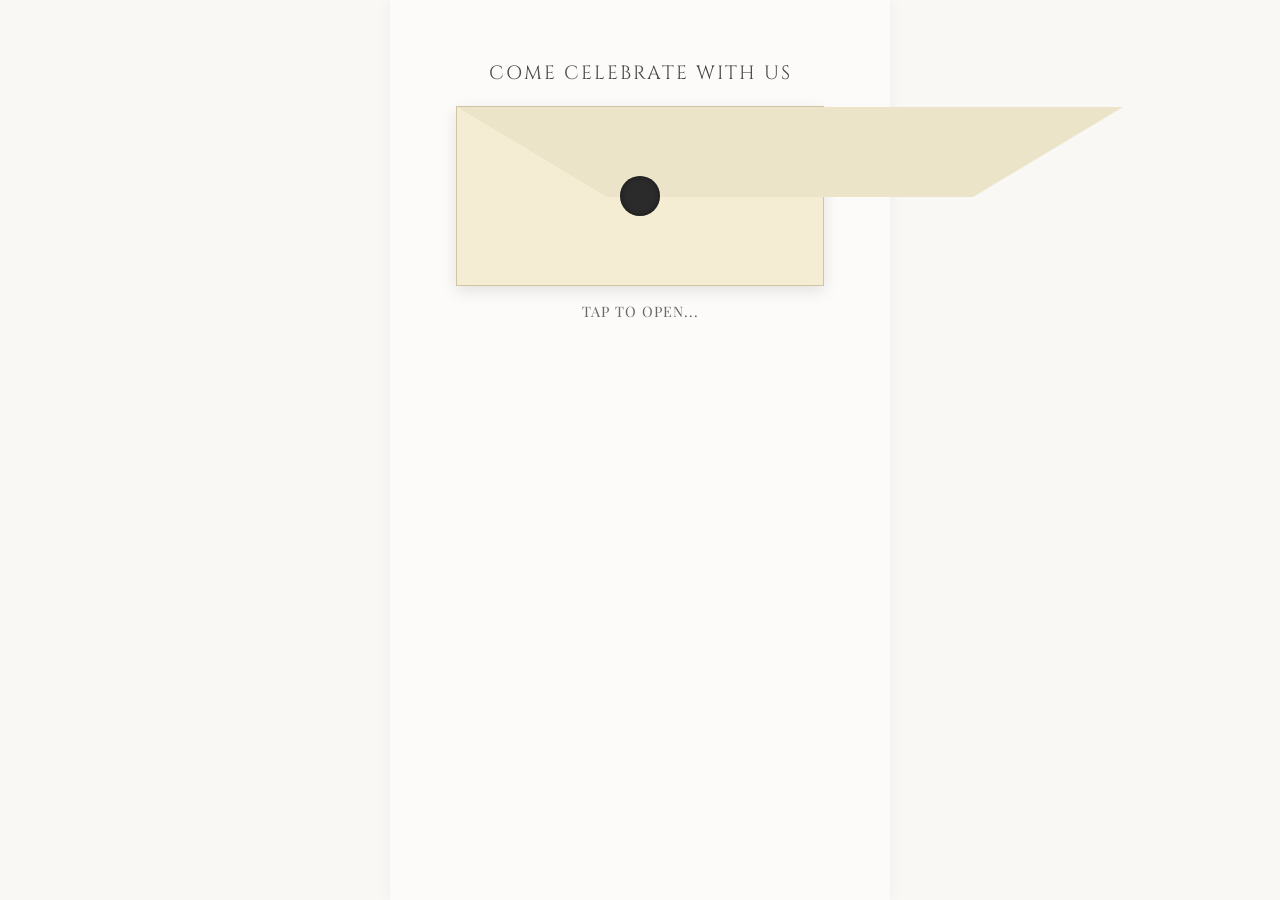
==== index.html @ a4bc7aed "Add files via upload" ====
<!doctype html>
<html lang="ar" dir="ltr">
  <head>
    <meta charset="UTF-8" />
    <meta name="viewport" content="width=device-width, initial-scale=1.0" />
    <title>Sherif & Hala - Wedding Invitation</title>
    <!-- استدعاء خطوط مشابهة للتصميم -->
    <link
      href="https://fonts.googleapis.com/css2?family=Cinzel:wght@400;600&family=Great+Vibes&family=Playfair+Display:ital,wght@0,400;0,600;1,400&display=swap"
      rel="stylesheet"
    />

    <style>
      * {
        box-sizing: border-box;
        margin: 0;
        padding: 0;
      }

      body {
        /* خلفية مشابهة للورق العتيق أو المورد */
        background-color: #f9f8f4;
        background-image: url("https://www.transparenttextures.com/patterns/aged-paper.png");
        font-family: "Playfair Display", serif;
        color: #333;
        text-align: center;
        overflow-x: hidden;
      }

      .container {
        max-width: 500px;
        margin: 0 auto;
        padding: 20px;
        min-height: 100vh;
        background: rgba(255, 255, 255, 0.4);
        box-shadow: 0 0 15px rgba(0, 0, 0, 0.05);
      }

      .header-text {
        font-family: "Cinzel", serif;
        font-size: 1.2rem;
        letter-spacing: 2px;
        margin-top: 40px;
        margin-bottom: 20px;
        color: #4a4a4a;
      }

      /* --- تصميم الظرف --- */
      .envelope-section {
        cursor: pointer;
        transition: all 0.8s ease-in-out;
        margin-bottom: 30px;
      }

      .envelope {
        width: 80%;
        height: 180px;
        background: #f4edd4;
        margin: 0 auto;
        position: relative;
        border: 1px solid #d3c4a1;
        box-shadow: 0 5px 15px rgba(0, 0, 0, 0.1);
        display: flex;
        align-items: center;
        justify-content: center;
      }

      .envelope::before {
        content: "";
        position: absolute;
        top: 0;
        left: 0;
        width: 100%;
        height: 100%;
        border-top: 90px solid #ece4c9;
        border-right: 150px solid transparent;
        border-left: 150px solid transparent;
        z-index: 1;
      }

      .wax-seal {
        width: 40px;
        height: 40px;
        background: #2b2b2b;
        border-radius: 50%;
        position: absolute;
        z-index: 2;
        top: 50%;
        transform: translateY(-50%);
        box-shadow: inset 0 0 5px rgba(0, 0, 0, 0.5);
      }

      .tap-to-open {
        font-size: 0.9rem;
        letter-spacing: 1px;
        margin-top: 15px;
        color: #666;
      }

      /* --- تفاصيل الدعوة (مخفية في البداية) --- */
      .invitation-details {
        display: none;
        animation: fadeIn 1.5s ease-in-out;
      }

      @keyframes fadeIn {
        from {
          opacity: 0;
          transform: translateY(20px);
        }
        to {
          opacity: 1;
          transform: translateY(0);
        }
      }

      .couple-names {
        font-family: "Great Vibes", cursive;
        font-size: 3.5rem;
        color: #2c2c2c;
        margin: 20px 0;
      }

      .separator {
        width: 60%;
        height: 1px;
        background: #c8b57b;
        margin: 20px auto;
      }

      .wedding-date-time {
        font-family: "Cinzel", serif;
        line-height: 1.8;
        font-size: 1.1rem;
        letter-spacing: 1px;
        margin-bottom: 20px;
      }

      /* --- العداد التنازلي --- */
      .countdown-title {
        font-family: "Great Vibes", cursive;
        font-size: 2rem;
        margin-top: 40px;
        color: #4a4a4a;
      }

      .countdown-timer {
        display: flex;
        justify-content: center;
        gap: 15px;
        margin: 20px 0;
        font-family: "Cinzel", serif;
        font-size: 1.5rem;
        border: 2px solid #c8b57b;
        border-radius: 50px;
        padding: 15px 20px;
        background: rgba(255, 255, 255, 0.7);
      }

      .time-box {
        display: flex;
        flex-direction: column;
        align-items: center;
      }

      .time-label {
        font-size: 0.6rem;
        font-family: Arial, sans-serif;
        color: #888;
        letter-spacing: 1px;
      }

      /* --- الخريطة والنموذج --- */
      .section-title {
        font-family: "Great Vibes", cursive;
        font-size: 2.2rem;
        margin: 40px 0 20px;
        color: #4a4a4a;
      }

      .map-container {
        width: 100%;
        height: 250px;
        border: 2px solid #c8b57b;
        border-radius: 10px;
        overflow: hidden;
        margin-bottom: 30px;
      }

      .map-container iframe {
        width: 100%;
        height: 100%;
        border: 0;
      }

      .rsvp-form {
        border: 2px solid #c8b57b;
        padding: 20px;
        border-radius: 10px;
        background: rgba(255, 255, 255, 0.6);
        margin-bottom: 40px;
      }

      .rsvp-form input,
      .rsvp-form textarea {
        width: 100%;
        padding: 12px;
        margin-bottom: 15px;
        border: 1px solid #ccc;
        border-radius: 5px;
        font-family: "Playfair Display", serif;
        text-align: center;
      }

      .rsvp-form button {
        background: #c8b57b;
        color: #fff;
        border: none;
        padding: 12px 30px;
        font-family: "Cinzel", serif;
        font-size: 1.1rem;
        border-radius: 5px;
        cursor: pointer;
        letter-spacing: 1px;
        transition: 0.3s;
      }

      .rsvp-form button:hover {
        background: #a8945a;
      }
    </style>
  </head>
  <body>
    <div class="container">
      <div class="header-text">
        <p>COME CELEBRATE WITH US</p>
      </div>

      <!-- واجهة الظرف -->
      <div
        class="envelope-section"
        id="envelopeSection"
        onclick="openInvitation()"
      >
        <div class="envelope">
          <div class="wax-seal"></div>
        </div>
        <p class="tap-to-open">TAP TO OPEN...</p>
      </div>

      <!-- تفاصيل الفرح تظهر بعد الضغط -->
      <div class="invitation-details" id="invitationDetails">
        <!-- يمكنك إضافة صورة الكرتون هنا -->
        <!-- <img src="couple.png" alt="Couple" style="width: 150px;"> -->

        <h1 class="couple-names">Sherif & Hala</h1>

        <div class="separator"></div>

        <div class="wedding-date-time">
          <p>13TH OF APRIL</p>
          <p>2026</p>
          <p>AT 6 PM</p>
          <br />
          <p>Al Aly Al Azim Mosque, Almaza</p>
          <p>Open air Hall</p>
        </div>

        <p
          style="
            font-size: 0.8rem;
            letter-spacing: 1px;
            color: #555;
            margin-bottom: 20px;
          "
        >
          WE CAN'T WAIT TO CELEBRATE<br />OUR SPECIAL DAY WITH YOU!
        </p>

        <div class="separator"></div>

        <!-- العداد التنازلي -->
        <h2 class="countdown-title">Counting Down to Our Day</h2>
        <div class="countdown-timer">
          <div class="time-box">
            <span id="days">00</span>
            <span class="time-label">DAYS</span>
          </div>
          :
          <div class="time-box">
            <span id="hours">00</span>
            <span class="time-label">HOURS</span>
          </div>
          :
          <div class="time-box">
            <span id="minutes">00</span>
            <span class="time-label">MINS</span>
          </div>
          :
          <div class="time-box">
            <span id="seconds">00</span>
            <span class="time-label">SECS</span>
          </div>
        </div>

        <!-- الخريطة -->
        <h2 class="section-title">Getting There</h2>
        <div class="map-container">
          <!-- كود خريطة جوجل التوضيحي -->
          <iframe
            src="https://www.google.com/maps/embed?pb=!1m18!1m12!1m3!1d3452.482705007559!2d31.3414963!3d30.0804153!2m3!1f0!2f0!3f0!3m2!1i1024!2i768!4f13.1!3m3!1m2!1s0x145815e98211b439%3A0xc0fb106b2ef874bd!2z2YXYs9iM2K8g2KfZhNi52YTZiiDYp9mE2LnYuNmK2YU!5e0!3m2!1sen!2seg!4v1714856000000!5m2!1sen!2seg"
            allowfullscreen=""
            loading="lazy"
            referrerpolicy="no-referrer-when-downgrade"
          ></iframe>
        </div>

        <!-- نموذج التهنئة -->
        <h2 class="section-title">Leave Us a message</h2>
        <div class="rsvp-form">
          <form onsubmit="submitForm(event)">
            <input type="text" placeholder="YOUR NAME" required />
            <textarea
              rows="3"
              placeholder="WRITE YOUR CONGRATULATION"
              required
            ></textarea>
            <button type="submit">RSVP</button>
          </form>
          <p
            id="formMessage"
            style="
              display: none;
              color: green;
              margin-top: 10px;
              font-size: 0.9rem;
            "
          >
            RESPONSE SAVED
          </p>
        </div>
      </div>
    </div>

    <script>
      // 1. حركة فتح الظرف
      function openInvitation() {
        document.getElementById("envelopeSection").style.display = "none";
        document.getElementById("invitationDetails").style.display = "block";
      }

      // 2. برمجة العداد التنازلي
      const weddingDate = new Date("April 13, 2026 18:00:00").getTime();

      const timer = setInterval(function () {
        const now = new Date().getTime();
        const distance = weddingDate - now;

        const days = Math.floor(distance / (1000 * 60 * 60 * 24));
        const hours = Math.floor(
          (distance % (1000 * 60 * 60 * 24)) / (1000 * 60 * 60),
        );
        const minutes = Math.floor((distance % (1000 * 60 * 60)) / (1000 * 60));
        const seconds = Math.floor((distance % (1000 * 60)) / 1000);

        document.getElementById("days").innerHTML =
          days < 10 ? "0" + days : days;
        document.getElementById("hours").innerHTML =
          hours < 10 ? "0" + hours : hours;
        document.getElementById("minutes").innerHTML =
          minutes < 10 ? "0" + minutes : minutes;
        document.getElementById("seconds").innerHTML =
          seconds < 10 ? "0" + seconds : seconds;

        if (distance < 0) {
          clearInterval(timer);
          document.querySelector(".countdown-timer").innerHTML =
            "It's Wedding Day!";
        }
      }, 1000);

      // 3. تأكيد إرسال الرسالة (وهمي للتصميم)
      function submitForm(e) {
        e.preventDefault();
        document.getElementById("formMessage").style.display = "block";
        setTimeout(() => {
          document.getElementById("formMessage").style.display = "none";
          e.target.reset();
        }, 3000);
      }
    </script>
  </body>
</html>
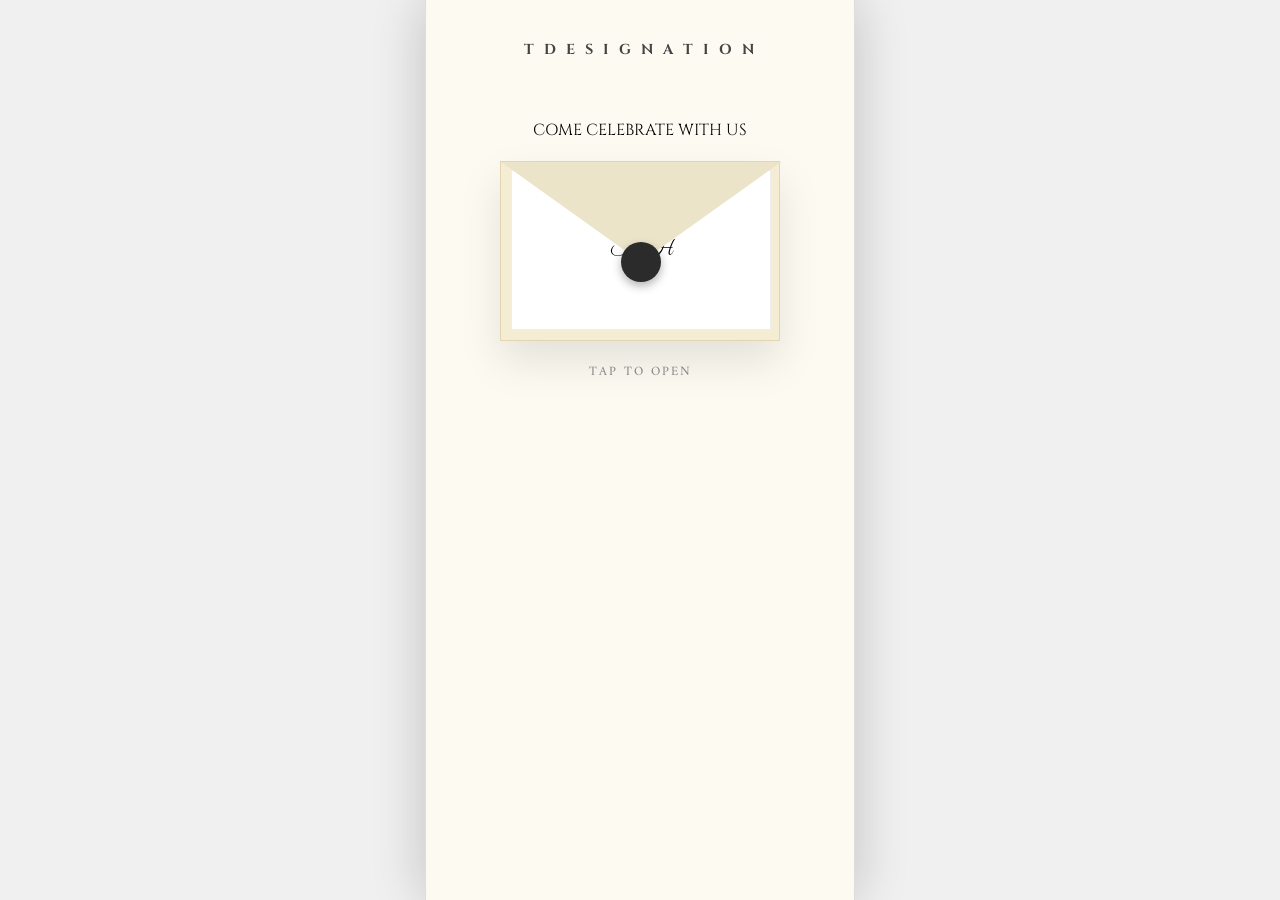
==== commit 8aed08cf: "Update index.html" ====
--- a/index.html
+++ b/index.html
@@ -1,392 +1,453 @@
 <!doctype html>
-<html lang="ar" dir="ltr">
+<html lang="ar" dir="rtl">
   <head>
     <meta charset="UTF-8" />
     <meta name="viewport" content="width=device-width, initial-scale=1.0" />
-    <title>Sherif & Hala - Wedding Invitation</title>
-    <!-- استدعاء خطوط مشابهة للتصميم -->
+    <title>دعوة زفاف - شريف وهالة</title>
     <link
-      href="https://fonts.googleapis.com/css2?family=Cinzel:wght@400;600&family=Great+Vibes&family=Playfair+Display:ital,wght@0,400;0,600;1,400&display=swap"
+      href="https://fonts.googleapis.com/css2?family=Cinzel:wght@400;700&family=Great+Vibes&family=Amiri:ital@0;1&display=swap"
       rel="stylesheet"
     />
-
     <style>
+      :root {
+        --gold: #c8b57b;
+        --dark-gold: #a8945a;
+        --bg-paper: #fdfaf1;
+      }
+
       * {
-        box-sizing: border-box;
         margin: 0;
         padding: 0;
+        box-sizing: border-box;
       }
 
       body {
-        /* خلفية مشابهة للورق العتيق أو المورد */
-        background-color: #f9f8f4;
-        background-image: url("https://www.transparenttextures.com/patterns/aged-paper.png");
-        font-family: "Playfair Display", serif;
-        color: #333;
-        text-align: center;
+        background-color: #f0f0f0;
+        font-family: "Amiri", serif;
+        display: flex;
+        justify-content: center;
+        align-items: center;
+        min-height: 100vh;
         overflow-x: hidden;
       }
 
-      .container {
-        max-width: 500px;
-        margin: 0 auto;
-        padding: 20px;
-        min-height: 100vh;
-        background: rgba(255, 255, 255, 0.4);
-        box-shadow: 0 0 15px rgba(0, 0, 0, 0.05);
-      }
-
-      .header-text {
-        font-family: "Cinzel", serif;
-        font-size: 1.2rem;
-        letter-spacing: 2px;
-        margin-top: 40px;
-        margin-bottom: 20px;
-        color: #4a4a4a;
-      }
-
-      /* --- تصميم الظرف --- */
-      .envelope-section {
-        cursor: pointer;
-        transition: all 0.8s ease-in-out;
-        margin-bottom: 30px;
-      }
-
-      .envelope {
-        width: 80%;
-        height: 180px;
-        background: #f4edd4;
-        margin: 0 auto;
+      /* حاوية الهاتف المحمول */
+      .mobile-frame {
+        width: 100%;
+        max-width: 430px; /* مقاس iPhone Pro Max */
+        height: 100vh;
+        background: var(--bg-paper);
         position: relative;
-        border: 1px solid #d3c4a1;
-        box-shadow: 0 5px 15px rgba(0, 0, 0, 0.1);
-        display: flex;
-        align-items: center;
-        justify-content: center;
-      }
-
-      .envelope::before {
-        content: "";
+        box-shadow: 0 0 50px rgba(0, 0, 0, 0.2);
+        overflow-y: auto;
+        border-left: 1px solid #ddd;
+        border-right: 1px solid #ddd;
+        scrollbar-width: none; /* إخفاء السكرول بار في Firefox */
+      }
+      .mobile-frame::-webkit-scrollbar {
+        display: none;
+      }
+
+      /* الخلفية الموردة كما في الفيديو */
+      .floral-bg {
         position: absolute;
         top: 0;
         left: 0;
         width: 100%;
         height: 100%;
-        border-top: 90px solid #ece4c9;
-        border-right: 150px solid transparent;
-        border-left: 150px solid transparent;
+        background-image:
+          url("https://www.transparenttextures.com/patterns/cream-paper.png"),
+          url("https://i.ibb.co/3WfX9Vp/floral-overlay.png"); /* رابط تخيلي لزخارف ورد */
+        background-size: cover;
+        opacity: 0.15;
+        z-index: 0;
+        pointer-events: none;
+      }
+
+      .content {
+        position: relative;
         z-index: 1;
-      }
-
+        padding: 40px 20px;
+        text-align: center;
+      }
+
+      .top-banner {
+        font-family: "Cinzel", serif;
+        letter-spacing: 3px;
+        font-size: 0.9rem;
+        color: #444;
+        margin-bottom: 50px;
+        font-weight: 700;
+      }
+
+      /* --- الأنيميشن الخاص بالظرف --- */
+      .envelope-wrapper {
+        perspective: 1000px;
+        margin: 60px auto;
+        cursor: pointer;
+        transition: transform 0.5s;
+      }
+
+      .envelope-wrapper:active {
+        transform: scale(0.95);
+      }
+
+      .envelope {
+        width: 280px;
+        height: 180px;
+        background: #f4edd4;
+        position: relative;
+        margin: 0 auto;
+        box-shadow: 0 20px 40px rgba(0, 0, 0, 0.1);
+        border: 1px solid #e3d5b0;
+      }
+
+      /* الغطاء العلوي للظرف */
+      .envelope-flap {
+        position: absolute;
+        top: 0;
+        left: 0;
+        width: 0;
+        height: 0;
+        border-left: 140px solid transparent;
+        border-right: 140px solid transparent;
+        border-top: 100px solid #ece4c9;
+        transform-origin: top;
+        transition: transform 0.6s ease-in-out;
+        z-index: 3;
+      }
+
+      .envelope.open .envelope-flap {
+        transform: rotateX(180deg);
+        z-index: 1;
+      }
+
+      /* الختم الشمعي */
       .wax-seal {
+        position: absolute;
+        top: 80px;
+        left: 120px;
         width: 40px;
         height: 40px;
         background: #2b2b2b;
         border-radius: 50%;
+        z-index: 4;
+        box-shadow: 0 4px 10px rgba(0, 0, 0, 0.3);
+        transition: opacity 0.4s;
+      }
+      .envelope.open .wax-seal {
+        opacity: 0;
+      }
+
+      /* الكارت داخل الظرف */
+      .card-preview {
         position: absolute;
+        bottom: 10px;
+        left: 10px;
+        width: 260px;
+        height: 160px;
+        background: white;
         z-index: 2;
-        top: 50%;
-        transform: translateY(-50%);
-        box-shadow: inset 0 0 5px rgba(0, 0, 0, 0.5);
-      }
-
-      .tap-to-open {
-        font-size: 0.9rem;
-        letter-spacing: 1px;
-        margin-top: 15px;
-        color: #666;
-      }
-
-      /* --- تفاصيل الدعوة (مخفية في البداية) --- */
-      .invitation-details {
+        transition: transform 0.8s ease-in-out;
+        display: flex;
+        flex-direction: column;
+        justify-content: center;
+        align-items: center;
+        border: 1px solid #eee;
+      }
+
+      .envelope.open .card-preview {
+        transform: translateY(-120px) scale(1.1);
+      }
+
+      /* --- تفاصيل الدعوة الرئيسية --- */
+      #main-invite {
         display: none;
-        animation: fadeIn 1.5s ease-in-out;
-      }
-
-      @keyframes fadeIn {
-        from {
-          opacity: 0;
-          transform: translateY(20px);
-        }
-        to {
-          opacity: 1;
-          transform: translateY(0);
-        }
+        opacity: 0;
+        transition: opacity 1s ease;
       }
 
       .couple-names {
         font-family: "Great Vibes", cursive;
         font-size: 3.5rem;
-        color: #2c2c2c;
+        color: #1a1a1a;
         margin: 20px 0;
       }
 
-      .separator {
-        width: 60%;
-        height: 1px;
-        background: #c8b57b;
-        margin: 20px auto;
-      }
-
-      .wedding-date-time {
+      .details-text {
         font-family: "Cinzel", serif;
-        line-height: 1.8;
         font-size: 1.1rem;
-        letter-spacing: 1px;
-        margin-bottom: 20px;
-      }
-
-      /* --- العداد التنازلي --- */
-      .countdown-title {
-        font-family: "Great Vibes", cursive;
-        font-size: 2rem;
-        margin-top: 40px;
-        color: #4a4a4a;
-      }
-
-      .countdown-timer {
-        display: flex;
-        justify-content: center;
-        gap: 15px;
-        margin: 20px 0;
-        font-family: "Cinzel", serif;
-        font-size: 1.5rem;
-        border: 2px solid #c8b57b;
-        border-radius: 50px;
-        padding: 15px 20px;
-        background: rgba(255, 255, 255, 0.7);
-      }
-
-      .time-box {
-        display: flex;
-        flex-direction: column;
-        align-items: center;
-      }
-
+        line-height: 2;
+        color: #555;
+      }
+
+      .gold-divider {
+        width: 150px;
+        height: 2px;
+        background: linear-gradient(
+          to right,
+          transparent,
+          var(--gold),
+          transparent
+        );
+        margin: 25px auto;
+      }
+
+      /* العداد التنازلي المطور */
+      .countdown-container {
+        margin: 40px 0;
+        padding: 20px;
+        background: rgba(255, 255, 255, 0.8);
+        border: 1.5px solid var(--gold);
+        border-radius: 15px;
+      }
+
+      .timer-grid {
+        display: grid;
+        grid-template-columns: repeat(4, 1fr);
+        gap: 10px;
+      }
+
+      .time-val {
+        font-size: 1.8rem;
+        font-weight: bold;
+        color: #333;
+        display: block;
+      }
       .time-label {
-        font-size: 0.6rem;
-        font-family: Arial, sans-serif;
-        color: #888;
-        letter-spacing: 1px;
-      }
-
-      /* --- الخريطة والنموذج --- */
-      .section-title {
-        font-family: "Great Vibes", cursive;
-        font-size: 2.2rem;
-        margin: 40px 0 20px;
-        color: #4a4a4a;
-      }
-
-      .map-container {
+        font-size: 0.7rem;
+        color: var(--gold);
+        font-family: "Cinzel", sans-serif;
+      }
+
+      /* الخريطة والـ RSVP */
+      .map-frame {
         width: 100%;
         height: 250px;
-        border: 2px solid #c8b57b;
-        border-radius: 10px;
-        overflow: hidden;
-        margin-bottom: 30px;
-      }
-
-      .map-container iframe {
+        border-radius: 12px;
+        border: 3px solid #fff;
+        box-shadow: 0 10px 30px rgba(0, 0, 0, 0.1);
+        margin-top: 20px;
+      }
+
+      .rsvp-section {
+        margin-top: 40px;
+        padding-bottom: 60px;
+      }
+
+      .rsvp-input {
         width: 100%;
-        height: 100%;
-        border: 0;
-      }
-
-      .rsvp-form {
-        border: 2px solid #c8b57b;
-        padding: 20px;
-        border-radius: 10px;
-        background: rgba(255, 255, 255, 0.6);
-        margin-bottom: 40px;
-      }
-
-      .rsvp-form input,
-      .rsvp-form textarea {
+        padding: 15px;
+        margin-bottom: 15px;
+        border: 1px solid #d3c4a1;
+        background: rgba(255, 255, 255, 0.5);
+        border-radius: 8px;
+        text-align: center;
+        font-size: 1rem;
+      }
+
+      .rsvp-btn {
         width: 100%;
-        padding: 12px;
-        margin-bottom: 15px;
-        border: 1px solid #ccc;
-        border-radius: 5px;
-        font-family: "Playfair Display", serif;
-        text-align: center;
-      }
-
-      .rsvp-form button {
-        background: #c8b57b;
-        color: #fff;
+        padding: 15px;
+        background: #2b2b2b;
+        color: white;
         border: none;
-        padding: 12px 30px;
+        border-radius: 8px;
         font-family: "Cinzel", serif;
-        font-size: 1.1rem;
-        border-radius: 5px;
         cursor: pointer;
-        letter-spacing: 1px;
         transition: 0.3s;
       }
-
-      .rsvp-form button:hover {
-        background: #a8945a;
+      .rsvp-btn:hover {
+        background: #000;
       }
     </style>
   </head>
   <body>
-    <div class="container">
-      <div class="header-text">
-        <p>COME CELEBRATE WITH US</p>
-      </div>
-
-      <!-- واجهة الظرف -->
-      <div
-        class="envelope-section"
-        id="envelopeSection"
-        onclick="openInvitation()"
-      >
-        <div class="envelope">
-          <div class="wax-seal"></div>
-        </div>
-        <p class="tap-to-open">TAP TO OPEN...</p>
-      </div>
-
-      <!-- تفاصيل الفرح تظهر بعد الضغط -->
-      <div class="invitation-details" id="invitationDetails">
-        <!-- يمكنك إضافة صورة الكرتون هنا -->
-        <!-- <img src="couple.png" alt="Couple" style="width: 150px;"> -->
-
-        <h1 class="couple-names">Sherif & Hala</h1>
-
-        <div class="separator"></div>
-
-        <div class="wedding-date-time">
-          <p>13TH OF APRIL</p>
-          <p>2026</p>
-          <p>AT 6 PM</p>
-          <br />
-          <p>Al Aly Al Azim Mosque, Almaza</p>
-          <p>Open air Hall</p>
-        </div>
-
-        <p
-          style="
-            font-size: 0.8rem;
-            letter-spacing: 1px;
-            color: #555;
-            margin-bottom: 20px;
-          "
+    <div class="mobile-frame">
+      <div class="floral-bg"></div>
+
+      <div class="content">
+        <div class="top-banner">T D E S I G N A T I O N</div>
+
+        <!-- قسم الظرف التفاعلي -->
+        <div
+          id="envelope-trigger"
+          class="envelope-wrapper"
+          onclick="handleOpen()"
         >
-          WE CAN'T WAIT TO CELEBRATE<br />OUR SPECIAL DAY WITH YOU!
-        </p>
-
-        <div class="separator"></div>
-
-        <!-- العداد التنازلي -->
-        <h2 class="countdown-title">Counting Down to Our Day</h2>
-        <div class="countdown-timer">
-          <div class="time-box">
-            <span id="days">00</span>
-            <span class="time-label">DAYS</span>
+          <div
+            class="header-text"
+            style="font-family: &quot;Cinzel&quot;; margin-bottom: 20px"
+          >
+            COME CELEBRATE WITH US
           </div>
-          :
-          <div class="time-box">
-            <span id="hours">00</span>
-            <span class="time-label">HOURS</span>
+          <div class="envelope" id="envelope-element">
+            <div class="envelope-flap"></div>
+            <div class="wax-seal"></div>
+            <div class="card-preview">
+              <p
+                style="font-family: &quot;Great Vibes&quot;; font-size: 1.2rem"
+              >
+                S & H
+              </p>
+            </div>
           </div>
-          :
-          <div class="time-box">
-            <span id="minutes">00</span>
-            <span class="time-label">MINS</span>
-          </div>
-          :
-          <div class="time-box">
-            <span id="seconds">00</span>
-            <span class="time-label">SECS</span>
-          </div>
-        </div>
-
-        <!-- الخريطة -->
-        <h2 class="section-title">Getting There</h2>
-        <div class="map-container">
-          <!-- كود خريطة جوجل التوضيحي -->
-          <iframe
-            src="https://www.google.com/maps/embed?pb=!1m18!1m12!1m3!1d3452.482705007559!2d31.3414963!3d30.0804153!2m3!1f0!2f0!3f0!3m2!1i1024!2i768!4f13.1!3m3!1m2!1s0x145815e98211b439%3A0xc0fb106b2ef874bd!2z2YXYs9iM2K8g2KfZhNi52YTZiiDYp9mE2LnYuNmK2YU!5e0!3m2!1sen!2seg!4v1714856000000!5m2!1sen!2seg"
-            allowfullscreen=""
-            loading="lazy"
-            referrerpolicy="no-referrer-when-downgrade"
-          ></iframe>
-        </div>
-
-        <!-- نموذج التهنئة -->
-        <h2 class="section-title">Leave Us a message</h2>
-        <div class="rsvp-form">
-          <form onsubmit="submitForm(event)">
-            <input type="text" placeholder="YOUR NAME" required />
-            <textarea
-              rows="3"
-              placeholder="WRITE YOUR CONGRATULATION"
-              required
-            ></textarea>
-            <button type="submit">RSVP</button>
-          </form>
           <p
-            id="formMessage"
             style="
-              display: none;
-              color: green;
-              margin-top: 10px;
-              font-size: 0.9rem;
+              margin-top: 20px;
+              font-size: 0.8rem;
+              color: #888;
+              letter-spacing: 2px;
             "
           >
-            RESPONSE SAVED
+            TAP TO OPEN
           </p>
+        </div>
+
+        <!-- محتوى الدعوة الرئيسي -->
+        <div id="main-invite">
+          <img
+            src="https://i.ibb.co/6P0S9Sg/wedding-couple.png"
+            alt="Couple"
+            style="width: 120px; margin-bottom: 10px"
+          />
+
+          <h1 class="couple-names">Sherif & Hala</h1>
+
+          <div class="gold-divider"></div>
+
+          <div class="details-text">
+            <p>13TH OF APRIL 2026</p>
+            <p>AT 6:00 PM</p>
+            <p style="font-size: 0.9rem; margin-top: 10px">
+              Al Aly Al Azim Mosque, Almaza
+            </p>
+            <p style="font-size: 0.9rem">Open Air Hall</p>
+          </div>
+
+          <div class="gold-divider"></div>
+
+          <h2 style="font-family: &quot;Great Vibes&quot;; font-size: 2rem">
+            Counting Down to Our Day
+          </h2>
+
+          <div class="countdown-container">
+            <div class="timer-grid">
+              <div>
+                <span class="time-val" id="d">00</span
+                ><span class="time-label">DAYS</span>
+              </div>
+              <div>
+                <span class="time-val" id="h">00</span
+                ><span class="time-label">HOURS</span>
+              </div>
+              <div>
+                <span class="time-val" id="m">00</span
+                ><span class="time-label">MINS</span>
+              </div>
+              <div>
+                <span class="time-val" id="s">00</span
+                ><span class="time-label">SECS</span>
+              </div>
+            </div>
+          </div>
+
+          <h2
+            style="
+              font-family: &quot;Great Vibes&quot;;
+              font-size: 2.2rem;
+              margin-top: 30px;
+            "
+          >
+            Getting There
+          </h2>
+          <iframe
+            class="map-frame"
+            src="https://www.google.com/maps/embed?pb=!1m18!1m12!1m3!1d3452.482!2d31.341!3d30.080!2m3!1f0!2f0!3f0!3m2!1i1024!2i768!4f13.1!3m3!1m2!1s0x145815e98211b439%3A0xc0fb106b2ef874bd!2z2YXYs9iM2K8g2KfZhNi52YTZiiDYp9mE2LnYuNmK2YU!5e0!3m2!1sen!2seg!4v1714856000000"
+            allowfullscreen=""
+          ></iframe>
+
+          <div class="rsvp-section">
+            <h2
+              style="
+                font-family: &quot;Great Vibes&quot;;
+                font-size: 2.2rem;
+                margin-bottom: 20px;
+              "
+            >
+              Leave Us a Message
+            </h2>
+            <input
+              type="text"
+              class="rsvp-input"
+              id="userName"
+              placeholder="اسمك الكريم"
+            />
+            <textarea
+              class="rsvp-input"
+              id="userMsg"
+              rows="3"
+              placeholder="اكتب تهنئتك هنا"
+            ></textarea>
+            <button class="rsvp-btn" onclick="sendRSVP()">
+              إرسال التهنئة (RSVP)
+            </button>
+          </div>
         </div>
       </div>
     </div>
 
     <script>
-      // 1. حركة فتح الظرف
-      function openInvitation() {
-        document.getElementById("envelopeSection").style.display = "none";
-        document.getElementById("invitationDetails").style.display = "block";
-      }
-
-      // 2. برمجة العداد التنازلي
-      const weddingDate = new Date("April 13, 2026 18:00:00").getTime();
-
-      const timer = setInterval(function () {
+      // التحكم في فتح الظرف
+      function handleOpen() {
+        const env = document.getElementById("envelope-element");
+        const trigger = document.getElementById("envelope-trigger");
+        const main = document.getElementById("main-invite");
+
+        env.classList.add("open");
+
+        // بعد انتهاء أنيميشن الظرف، نظهر بقية المحتوى ونخفي الظرف
+        setTimeout(() => {
+          trigger.style.transition = "all 1s";
+          trigger.style.opacity = "0";
+          trigger.style.transform = "translateY(-50px)";
+
+          setTimeout(() => {
+            trigger.style.display = "none";
+            main.style.display = "block";
+            setTimeout(() => (main.style.opacity = "1"), 100);
+          }, 800);
+        }, 1200);
+      }
+
+      // العداد التنازلي
+      const targetDate = new Date("April 13, 2026 18:00:00").getTime();
+
+      setInterval(() => {
         const now = new Date().getTime();
-        const distance = weddingDate - now;
-
-        const days = Math.floor(distance / (1000 * 60 * 60 * 24));
-        const hours = Math.floor(
-          (distance % (1000 * 60 * 60 * 24)) / (1000 * 60 * 60),
+        const diff = targetDate - now;
+
+        document.getElementById("d").innerText = Math.floor(
+          diff / (1000 * 60 * 60 * 24),
         );
-        const minutes = Math.floor((distance % (1000 * 60 * 60)) / (1000 * 60));
-        const seconds = Math.floor((distance % (1000 * 60)) / 1000);
-
-        document.getElementById("days").innerHTML =
-          days < 10 ? "0" + days : days;
-        document.getElementById("hours").innerHTML =
-          hours < 10 ? "0" + hours : hours;
-        document.getElementById("minutes").innerHTML =
-          minutes < 10 ? "0" + minutes : minutes;
-        document.getElementById("seconds").innerHTML =
-          seconds < 10 ? "0" + seconds : seconds;
-
-        if (distance < 0) {
-          clearInterval(timer);
-          document.querySelector(".countdown-timer").innerHTML =
-            "It's Wedding Day!";
+        document.getElementById("h").innerText = Math.floor(
+          (diff % (1000 * 60 * 60 * 24)) / (1000 * 60 * 60),
+        );
+        document.getElementById("m").innerText = Math.floor(
+          (diff % (1000 * 60 * 60)) / (1000 * 60),
+        );
+        document.getElementById("s").innerText = Math.floor(
+          (diff % (1000 * 60)) / 1000,
+        );
+      }, 1000);
+
+      function sendRSVP() {
+        const name = document.getElementById("userName").value;
+        if (name) {
+          alert("شكراً لك يا " + name + "! تم حفظ تهنئتك بنجاح.");
+        } else {
+          alert("يرجى إدخال الاسم أولاً.");
         }
-      }, 1000);
-
-      // 3. تأكيد إرسال الرسالة (وهمي للتصميم)
-      function submitForm(e) {
-        e.preventDefault();
-        document.getElementById("formMessage").style.display = "block";
-        setTimeout(() => {
-          document.getElementById("formMessage").style.display = "none";
-          e.target.reset();
-        }, 3000);
       }
     </script>
   </body>
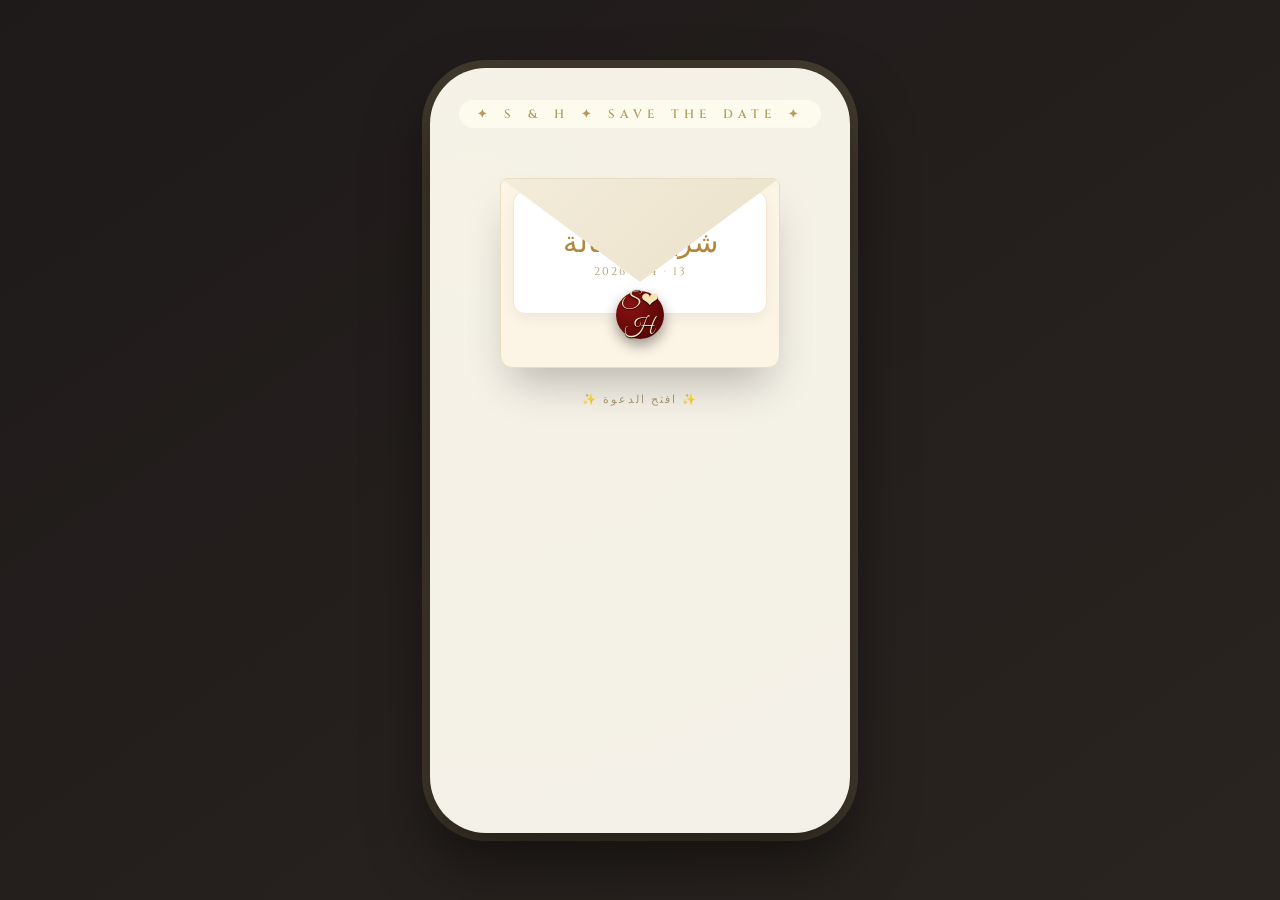
==== commit 1eefd1c8: "Rename 3.html to index.html" ====
--- a/index.html
+++ b/index.html
@@ -2,453 +2,648 @@
 <html lang="ar" dir="rtl">
   <head>
     <meta charset="UTF-8" />
-    <meta name="viewport" content="width=device-width, initial-scale=1.0" />
-    <title>دعوة زفاف - شريف وهالة</title>
+    <meta
+      name="viewport"
+      content="width=device-width, initial-scale=1.0, user-scalable=no, viewport-fit=cover"
+    />
+    <title>دعوة زفاف | شريف & هالة | عداد حتى الزفاف</title>
     <link
-      href="https://fonts.googleapis.com/css2?family=Cinzel:wght@400;700&family=Great+Vibes&family=Amiri:ital@0;1&display=swap"
+      href="https://fonts.googleapis.com/css2?family=Cinzel:wght@400;500;600;700;800&family=Great+Vibes&family=Amiri:ital,wght@0,400;0,700;1,400&display=swap"
       rel="stylesheet"
     />
     <style>
-      :root {
-        --gold: #c8b57b;
-        --dark-gold: #a8945a;
-        --bg-paper: #fdfaf1;
-      }
-
       * {
         margin: 0;
         padding: 0;
         box-sizing: border-box;
+        -webkit-tap-highlight-color: transparent;
       }
 
       body {
-        background-color: #f0f0f0;
+        background: linear-gradient(145deg, #1e1a1a 0%, #2a2420 100%);
         font-family: "Amiri", serif;
         display: flex;
         justify-content: center;
         align-items: center;
         min-height: 100vh;
         overflow-x: hidden;
-      }
-
-      /* حاوية الهاتف المحمول */
+        padding: 16px;
+      }
+
       .mobile-frame {
         width: 100%;
-        max-width: 430px; /* مقاس iPhone Pro Max */
-        height: 100vh;
-        background: var(--bg-paper);
+        max-width: 420px;
+        height: 85vh;
+        min-height: 700px;
+        background: rgba(253, 250, 241, 0.98);
         position: relative;
-        box-shadow: 0 0 50px rgba(0, 0, 0, 0.2);
+        border-radius: 56px;
+        box-shadow:
+          0 30px 60px rgba(0, 0, 0, 0.5),
+          0 0 0 8px rgba(200, 181, 123, 0.2);
         overflow-y: auto;
-        border-left: 1px solid #ddd;
-        border-right: 1px solid #ddd;
-        scrollbar-width: none; /* إخفاء السكرول بار في Firefox */
-      }
+        overflow-x: hidden;
+        scrollbar-width: thin;
+        backdrop-filter: blur(2px);
+      }
+
       .mobile-frame::-webkit-scrollbar {
-        display: none;
-      }
-
-      /* الخلفية الموردة كما في الفيديو */
+        width: 4px;
+        background: #e2d6c0;
+        border-radius: 10px;
+      }
+      .mobile-frame::-webkit-scrollbar-thumb {
+        background: var(--gold);
+        border-radius: 10px;
+      }
+
       .floral-bg {
+        position: fixed;
+        top: 0;
+        left: 0;
+        width: 100%;
+        height: 100%;
+        background-image:
+          url("https://www.transparenttextures.com/patterns/aged-paper.png"),
+          radial-gradient(
+            circle at 10% 20%,
+            rgba(200, 181, 123, 0.05) 0%,
+            rgba(0, 0, 0, 0.02) 90%
+          );
+        pointer-events: none;
+        z-index: 0;
+      }
+
+      .content {
+        position: relative;
+        z-index: 2;
+        padding: 32px 22px 40px;
+        text-align: center;
+      }
+
+      .top-banner {
+        font-family: "Cinzel", serif;
+        letter-spacing: 5px;
+        font-size: 0.75rem;
+        color: #b59d5e;
+        margin-bottom: 20px;
+        font-weight: 600;
+        word-spacing: 4px;
+        background: rgba(255, 255, 240, 0.6);
+        display: inline-block;
+        padding: 6px 18px;
+        border-radius: 40px;
+        backdrop-filter: blur(4px);
+      }
+
+      .envelope-area {
+        margin: 30px 0 15px;
+        cursor: pointer;
+        transition: all 0.4s ease;
+      }
+
+      .envelope-3d {
+        position: relative;
+        width: 280px;
+        height: 190px;
+        margin: 0 auto;
+        transform-style: preserve-3d;
+        transition: transform 0.2s;
+      }
+      .envelope-3d:active {
+        transform: scale(0.97);
+      }
+
+      .paper-envelope {
+        position: relative;
+        width: 100%;
+        height: 100%;
+        background: #fcf5e6;
+        box-shadow: 0 25px 40px -12px rgba(0, 0, 0, 0.25);
+        border-radius: 8px 8px 12px 12px;
+        overflow: hidden;
+        border: 1px solid #e7ddc3;
+      }
+
+      .flap {
         position: absolute;
         top: 0;
         left: 0;
         width: 100%;
         height: 100%;
-        background-image:
-          url("https://www.transparenttextures.com/patterns/cream-paper.png"),
-          url("https://i.ibb.co/3WfX9Vp/floral-overlay.png"); /* رابط تخيلي لزخارف ورد */
-        background-size: cover;
-        opacity: 0.15;
-        z-index: 0;
-        pointer-events: none;
-      }
-
-      .content {
-        position: relative;
-        z-index: 1;
-        padding: 40px 20px;
-        text-align: center;
-      }
-
-      .top-banner {
-        font-family: "Cinzel", serif;
-        letter-spacing: 3px;
-        font-size: 0.9rem;
-        color: #444;
-        margin-bottom: 50px;
-        font-weight: 700;
-      }
-
-      /* --- الأنيميشن الخاص بالظرف --- */
-      .envelope-wrapper {
-        perspective: 1000px;
-        margin: 60px auto;
-        cursor: pointer;
-        transition: transform 0.5s;
-      }
-
-      .envelope-wrapper:active {
-        transform: scale(0.95);
-      }
-
-      .envelope {
-        width: 280px;
-        height: 180px;
-        background: #f4edd4;
-        position: relative;
-        margin: 0 auto;
-        box-shadow: 0 20px 40px rgba(0, 0, 0, 0.1);
-        border: 1px solid #e3d5b0;
-      }
-
-      /* الغطاء العلوي للظرف */
-      .envelope-flap {
+        clip-path: polygon(0% 0%, 100% 0%, 50% 55%);
+        background: linear-gradient(135deg, #f3ecd9, #e9dfc7);
+        transform-origin: top;
+        transition: transform 0.9s cubic-bezier(0.23, 1, 0.32, 1);
+        z-index: 10;
+        box-shadow: 0 4px 12px rgba(0, 0, 0, 0.05);
+      }
+
+      .seal-wax {
         position: absolute;
-        top: 0;
-        left: 0;
-        width: 0;
-        height: 0;
-        border-left: 140px solid transparent;
-        border-right: 140px solid transparent;
-        border-top: 100px solid #ece4c9;
-        transform-origin: top;
-        transition: transform 0.6s ease-in-out;
-        z-index: 3;
-      }
-
-      .envelope.open .envelope-flap {
-        transform: rotateX(180deg);
-        z-index: 1;
-      }
-
-      /* الختم الشمعي */
-      .wax-seal {
+        bottom: 28px;
+        left: 50%;
+        transform: translateX(-50%);
+        width: 48px;
+        height: 48px;
+        background: radial-gradient(circle at 30% 30%, #881111, #4a0303);
+        border-radius: 50%;
+        z-index: 12;
+        box-shadow: 0 6px 14px rgba(0, 0, 0, 0.4);
+        display: flex;
+        align-items: center;
+        justify-content: center;
+        font-family: "Great Vibes", cursive;
+        font-size: 1.3rem;
+        color: #f7e5b5;
+        text-shadow: 0 1px 1px black;
+        transition:
+          opacity 0.5s ease,
+          transform 0.4s;
+        letter-spacing: 1px;
+      }
+
+      .inner-card-preview {
         position: absolute;
-        top: 80px;
-        left: 120px;
-        width: 40px;
-        height: 40px;
-        background: #2b2b2b;
-        border-radius: 50%;
-        z-index: 4;
-        box-shadow: 0 4px 10px rgba(0, 0, 0, 0.3);
-        transition: opacity 0.4s;
-      }
-      .envelope.open .wax-seal {
-        opacity: 0;
-      }
-
-      /* الكارت داخل الظرف */
-      .card-preview {
-        position: absolute;
-        bottom: 10px;
-        left: 10px;
-        width: 260px;
-        height: 160px;
+        top: 12px;
+        left: 12px;
+        width: calc(100% - 24px);
+        height: calc(100% - 65px);
         background: white;
-        z-index: 2;
-        transition: transform 0.8s ease-in-out;
+        z-index: 5;
+        border-radius: 12px;
+        padding: 16px 8px;
+        transition: transform 1s cubic-bezier(0.34, 1.2, 0.64, 1);
+        box-shadow: 0 5px 14px rgba(0, 0, 0, 0.05);
         display: flex;
         flex-direction: column;
         justify-content: center;
         align-items: center;
-        border: 1px solid #eee;
-      }
-
-      .envelope.open .card-preview {
-        transform: translateY(-120px) scale(1.1);
-      }
-
-      /* --- تفاصيل الدعوة الرئيسية --- */
+        border: 1px solid #f3e7cf;
+      }
+
+      .inner-card-preview p:first-child {
+        font-family: "Great Vibes", cursive;
+        font-size: 1.8rem;
+        color: #b1873a;
+      }
+      .inner-card-preview p:last-child {
+        font-family: "Cinzel", serif;
+        font-size: 0.7rem;
+        color: #ac985e;
+        letter-spacing: 2px;
+      }
+
+      .paper-envelope.opened .flap {
+        transform: rotateX(180deg);
+      }
+      .paper-envelope.opened .seal-wax {
+        opacity: 0;
+        transform: translateX(-50%) scale(0.2);
+        pointer-events: none;
+      }
+      .paper-envelope.opened .inner-card-preview {
+        transform: translateY(-125px) scale(1.08);
+        box-shadow: 0 20px 40px rgba(0, 0, 0, 0.2);
+      }
+
+      .tap-hint {
+        margin-top: 24px;
+        font-size: 0.7rem;
+        letter-spacing: 2px;
+        color: #aa9a6e;
+        font-family: "Cinzel", sans-serif;
+        animation: gentlePulse 1.8s infinite;
+      }
+
+      @keyframes gentlePulse {
+        0% {
+          opacity: 0.5;
+          transform: scale(0.96);
+        }
+        100% {
+          opacity: 1;
+          transform: scale(1);
+        }
+        50% {
+          opacity: 0.9;
+          transform: scale(1.02);
+        }
+      }
+
       #main-invite {
         display: none;
         opacity: 0;
-        transition: opacity 1s ease;
+        transition: opacity 1.2s ease-in-out;
+        margin-top: 16px;
+      }
+
+      .couple-avatar {
+        width: 110px;
+        margin: 0 auto 10px;
+        background: rgba(200, 181, 123, 0.15);
+        border-radius: 60px;
+        padding: 8px;
+      }
+      .couple-avatar img {
+        width: 100%;
+        border-radius: 60px;
+        filter: drop-shadow(0 8px 12px rgba(0, 0, 0, 0.1));
       }
 
       .couple-names {
         font-family: "Great Vibes", cursive;
-        font-size: 3.5rem;
-        color: #1a1a1a;
-        margin: 20px 0;
-      }
-
-      .details-text {
-        font-family: "Cinzel", serif;
-        font-size: 1.1rem;
-        line-height: 2;
-        color: #555;
+        font-size: 3.7rem;
+        color: #26211a;
+        margin: 10px 0 5px;
+        text-shadow: 1px 2px 6px rgba(0, 0, 0, 0.05);
+        letter-spacing: 1px;
       }
 
       .gold-divider {
-        width: 150px;
+        width: 100px;
         height: 2px;
         background: linear-gradient(
-          to right,
+          90deg,
           transparent,
+          var(--gold),
           var(--gold),
           transparent
         );
-        margin: 25px auto;
-      }
-
-      /* العداد التنازلي المطور */
-      .countdown-container {
-        margin: 40px 0;
-        padding: 20px;
-        background: rgba(255, 255, 255, 0.8);
-        border: 1.5px solid var(--gold);
-        border-radius: 15px;
-      }
-
-      .timer-grid {
-        display: grid;
-        grid-template-columns: repeat(4, 1fr);
-        gap: 10px;
-      }
-
+        margin: 22px auto;
+      }
+
+      .wedding-date {
+        font-family: "Cinzel", serif;
+        font-weight: 600;
+        font-size: 1.1rem;
+        color: #4d3e2b;
+      }
+
+      .location-text {
+        font-size: 0.9rem;
+        color: #7f6e4a;
+        font-weight: 500;
+        margin-top: 8px;
+      }
+
+      .countdown-modern {
+        display: flex;
+        justify-content: center;
+        gap: 18px;
+        margin: 30px 0 20px;
+        flex-wrap: wrap;
+      }
+      .time-card {
+        background: rgba(255, 250, 240, 0.9);
+        backdrop-filter: blur(6px);
+        padding: 12px 6px;
+        min-width: 70px;
+        border-radius: 28px;
+        box-shadow: 0 12px 28px -8px rgba(0, 0, 0, 0.1);
+        border: 1px solid #ebdfc0;
+        transition: transform 0.2s;
+      }
       .time-val {
-        font-size: 1.8rem;
+        font-size: 2rem;
+        font-weight: 800;
+        font-family: "Cinzel", serif;
+        color: #bf9f54;
+        line-height: 1;
+      }
+      .time-label {
+        font-size: 0.65rem;
+        letter-spacing: 1.5px;
+        color: #a8894b;
+        font-weight: 600;
+      }
+
+      .map-modern {
+        width: 100%;
+        height: 230px;
+        border-radius: 35px;
+        border: 3px solid white;
+        box-shadow: 0 15px 30px rgba(0, 0, 0, 0.1);
+        margin: 18px 0;
+      }
+
+      .rsvp-glow {
+        background: rgba(255, 248, 231, 0.7);
+        backdrop-filter: blur(8px);
+        padding: 24px 18px;
+        border-radius: 48px;
+        margin: 30px 0 20px;
+        border: 1px solid rgba(200, 181, 123, 0.6);
+        transition: all 0.3s;
+      }
+      .rsvp-input {
+        width: 100%;
+        padding: 14px 18px;
+        margin-bottom: 16px;
+        background: white;
+        border: 1px solid #e3d2b0;
+        border-radius: 60px;
+        font-family: "Amiri", serif;
+        font-size: 1rem;
+        text-align: center;
+        transition: 0.2s;
+      }
+      .rsvp-input:focus {
+        border-color: var(--gold);
+        outline: none;
+        box-shadow: 0 0 0 3px rgba(200, 181, 123, 0.4);
+      }
+      textarea.rsvp-input {
+        border-radius: 28px;
+        resize: vertical;
+        text-align: right;
+      }
+      .rsvp-btn {
+        width: 100%;
+        padding: 14px;
+        background: linear-gradient(105deg, #896e3a, #c8b57b);
+        border: none;
+        border-radius: 50px;
+        font-family: "Cinzel", serif;
         font-weight: bold;
-        color: #333;
-        display: block;
-      }
-      .time-label {
-        font-size: 0.7rem;
-        color: var(--gold);
-        font-family: "Cinzel", sans-serif;
-      }
-
-      /* الخريطة والـ RSVP */
-      .map-frame {
-        width: 100%;
-        height: 250px;
-        border-radius: 12px;
-        border: 3px solid #fff;
-        box-shadow: 0 10px 30px rgba(0, 0, 0, 0.1);
-        margin-top: 20px;
-      }
-
-      .rsvp-section {
-        margin-top: 40px;
-        padding-bottom: 60px;
-      }
-
-      .rsvp-input {
-        width: 100%;
-        padding: 15px;
-        margin-bottom: 15px;
-        border: 1px solid #d3c4a1;
-        background: rgba(255, 255, 255, 0.5);
-        border-radius: 8px;
-        text-align: center;
+        color: white;
         font-size: 1rem;
-      }
-
-      .rsvp-btn {
-        width: 100%;
-        padding: 15px;
-        background: #2b2b2b;
-        color: white;
-        border: none;
-        border-radius: 8px;
-        font-family: "Cinzel", serif;
+        letter-spacing: 1px;
         cursor: pointer;
         transition: 0.3s;
-      }
-      .rsvp-btn:hover {
-        background: #000;
+        box-shadow: 0 8px 18px rgba(128, 93, 23, 0.3);
+      }
+      .rsvp-btn:active {
+        transform: scale(0.97);
+        background: linear-gradient(105deg, #7c5d2a, #a2854c);
+      }
+
+      .floating-icon {
+        margin: 18px auto;
+        width: 36px;
+        height: 36px;
+        background: url("https://cdn-icons-png.flaticon.com/512/2917/2917995.png")
+          no-repeat center;
+        background-size: contain;
+        opacity: 0.4;
+        animation: floaty 3s infinite;
+      }
+      @keyframes floaty {
+        0%,
+        100% {
+          transform: translateY(0);
+        }
+        50% {
+          transform: translateY(-6px);
+        }
+      }
+
+      :root {
+        --gold: #c8b57b;
+      }
+
+      .footer-note {
+        font-size: 0.65rem;
+        color: #b3a074;
+        margin: 30px 0 15px;
+        text-align: center;
+      }
+
+      @keyframes fadeSlideUp {
+        0% {
+          opacity: 0;
+          transform: translateY(20px);
+        }
+        100% {
+          opacity: 1;
+          transform: translateY(0px);
+        }
+      }
+
+      /* تنسيق خاص للعداد عندما يكون قريب من الصفر */
+      .time-card.near-zero {
+        background: linear-gradient(135deg, #fff8e7, #ffe8c7);
+        border-color: #d4a54a;
+      }
+      .near-zero .time-val {
+        color: #c4902e;
+        animation: pulse-gold 1s infinite;
+      }
+      @keyframes pulse-gold {
+        0%,
+        100% {
+          text-shadow: 0 0 0px rgba(200, 150, 70, 0);
+        }
+        50% {
+          text-shadow: 0 0 8px rgba(200, 150, 70, 0.5);
+        }
       }
     </style>
   </head>
   <body>
     <div class="mobile-frame">
       <div class="floral-bg"></div>
-
       <div class="content">
-        <div class="top-banner">T D E S I G N A T I O N</div>
-
-        <!-- قسم الظرف التفاعلي -->
-        <div
-          id="envelope-trigger"
-          class="envelope-wrapper"
-          onclick="handleOpen()"
-        >
-          <div
-            class="header-text"
-            style="font-family: &quot;Cinzel&quot;; margin-bottom: 20px"
-          >
-            COME CELEBRATE WITH US
-          </div>
-          <div class="envelope" id="envelope-element">
-            <div class="envelope-flap"></div>
-            <div class="wax-seal"></div>
-            <div class="card-preview">
-              <p
-                style="font-family: &quot;Great Vibes&quot;; font-size: 1.2rem"
-              >
-                S & H
-              </p>
-            </div>
-          </div>
-          <p
-            style="
-              margin-top: 20px;
-              font-size: 0.8rem;
-              color: #888;
-              letter-spacing: 2px;
-            "
-          >
-            TAP TO OPEN
-          </p>
-        </div>
-
-        <!-- محتوى الدعوة الرئيسي -->
-        <div id="main-invite">
-          <img
-            src="https://i.ibb.co/6P0S9Sg/wedding-couple.png"
-            alt="Couple"
-            style="width: 120px; margin-bottom: 10px"
-          />
-
-          <h1 class="couple-names">Sherif & Hala</h1>
-
-          <div class="gold-divider"></div>
-
-          <div class="details-text">
-            <p>13TH OF APRIL 2026</p>
-            <p>AT 6:00 PM</p>
-            <p style="font-size: 0.9rem; margin-top: 10px">
-              Al Aly Al Azim Mosque, Almaza
-            </p>
-            <p style="font-size: 0.9rem">Open Air Hall</p>
-          </div>
-
-          <div class="gold-divider"></div>
-
-          <h2 style="font-family: &quot;Great Vibes&quot;; font-size: 2rem">
-            Counting Down to Our Day
-          </h2>
-
-          <div class="countdown-container">
-            <div class="timer-grid">
-              <div>
-                <span class="time-val" id="d">00</span
-                ><span class="time-label">DAYS</span>
-              </div>
-              <div>
-                <span class="time-val" id="h">00</span
-                ><span class="time-label">HOURS</span>
-              </div>
-              <div>
-                <span class="time-val" id="m">00</span
-                ><span class="time-label">MINS</span>
-              </div>
-              <div>
-                <span class="time-val" id="s">00</span
-                ><span class="time-label">SECS</span>
+        <div class="top-banner">✦ S & H ✦ SAVE THE DATE ✦</div>
+
+        <div class="envelope-area" id="envelopeTrigger">
+          <div class="envelope-3d">
+            <div class="paper-envelope" id="dynamicEnvelope">
+              <div class="flap"></div>
+              <div class="seal-wax">S❤H</div>
+              <div class="inner-card-preview">
+                <p>شريف & هالة</p>
+                <p>13 · 04 · 2026</p>
               </div>
             </div>
           </div>
+          <div class="tap-hint">✨ افتح الدعوة ✨</div>
+        </div>
+
+        <div id="main-invite">
+          <div class="couple-avatar">
+            <img
+              src="https://cdn-icons-png.flaticon.com/512/3171/3171920.png"
+              alt="عروسان"
+            />
+          </div>
+          <h1 class="couple-names">شريف & هالة</h1>
+          <div class="gold-divider"></div>
+          <div class="wedding-date">الإثنين 13 إبريل 2026</div>
+          <div class="wedding-date" style="font-size: 1rem">
+            الساعة 6:00 مساءً
+          </div>
+          <div class="location-text">مسجد آل العظيم – الماظة</div>
+          <div class="location-text">قاعة الهواء الطلق</div>
+
+          <div class="gold-divider"></div>
 
           <h2
             style="
               font-family: &quot;Great Vibes&quot;;
-              font-size: 2.2rem;
-              margin-top: 30px;
+              font-size: 2rem;
+              margin-bottom: 4px;
             "
           >
-            Getting There
+            عدنا الفرحة
           </h2>
+          <div class="countdown-modern">
+            <div class="time-card" id="daysCard">
+              <span id="days" class="time-val">00</span
+              ><span class="time-label">يوم</span>
+            </div>
+            <div class="time-card" id="hoursCard">
+              <span id="hours" class="time-val">00</span
+              ><span class="time-label">ساعة</span>
+            </div>
+            <div class="time-card" id="minutesCard">
+              <span id="minutes" class="time-val">00</span
+              ><span class="time-label">دقيقة</span>
+            </div>
+            <div class="time-card" id="secondsCard">
+              <span id="seconds" class="time-val">00</span
+              ><span class="time-label">ثانية</span>
+            </div>
+          </div>
+
+          <div class="floating-icon"></div>
+
           <iframe
-            class="map-frame"
-            src="https://www.google.com/maps/embed?pb=!1m18!1m12!1m3!1d3452.482!2d31.341!3d30.080!2m3!1f0!2f0!3f0!3m2!1i1024!2i768!4f13.1!3m3!1m2!1s0x145815e98211b439%3A0xc0fb106b2ef874bd!2z2YXYs9iM2K8g2KfZhNi52YTZiiDYp9mE2LnYuNmK2YU!5e0!3m2!1sen!2seg!4v1714856000000"
-            allowfullscreen=""
+            class="map-modern"
+            loading="lazy"
+            id="mapFrame"
+            allowfullscreen
           ></iframe>
 
-          <div class="rsvp-section">
-            <h2
+          <div class="rsvp-glow">
+            <h3
               style="
                 font-family: &quot;Great Vibes&quot;;
-                font-size: 2.2rem;
-                margin-bottom: 20px;
+                font-size: 2.4rem;
+                color: #6a4e2a;
+                margin-bottom: 10px;
               "
             >
-              Leave Us a Message
-            </h2>
+              ♡ ر.س.ف.ب ♡
+            </h3>
             <input
               type="text"
+              id="guestName"
               class="rsvp-input"
-              id="userName"
               placeholder="اسمك الكريم"
+              autocomplete="off"
             />
             <textarea
+              id="guestMessage"
               class="rsvp-input"
-              id="userMsg"
-              rows="3"
-              placeholder="اكتب تهنئتك هنا"
+              rows="2"
+              placeholder="شاركنا كلمة تُفرح قلوبنا 🤍"
             ></textarea>
-            <button class="rsvp-btn" onclick="sendRSVP()">
-              إرسال التهنئة (RSVP)
-            </button>
+            <button class="rsvp-btn" id="sendRsvpBtn">✨ أرسل تهنئتك ✨</button>
           </div>
+          <div class="footer-note">بإنتظاركم لنصنع معاً أجمل الذكريات</div>
         </div>
       </div>
     </div>
 
     <script>
-      // التحكم في فتح الظرف
-      function handleOpen() {
-        const env = document.getElementById("envelope-element");
-        const trigger = document.getElementById("envelope-trigger");
-        const main = document.getElementById("main-invite");
-
-        env.classList.add("open");
-
-        // بعد انتهاء أنيميشن الظرف، نظهر بقية المحتوى ونخفي الظرف
-        setTimeout(() => {
-          trigger.style.transition = "all 1s";
-          trigger.style.opacity = "0";
-          trigger.style.transform = "translateY(-50px)";
+      document.addEventListener("DOMContentLoaded", function () {
+        // =========================
+        // تاريخ الزفاف
+        // =========================
+        const WEDDING_DATE = new Date(2026, 4, 14, 18, 0, 0);
+        const MAX_DAYS = 30;
+
+        // =========================
+        // عناصر العداد
+        // =========================
+        const daysEl = document.getElementById("days");
+        const hoursEl = document.getElementById("hours");
+        const minutesEl = document.getElementById("minutes");
+        const secondsEl = document.getElementById("seconds");
+
+        if (!daysEl || !hoursEl || !minutesEl || !secondsEl) return;
+
+        // =========================
+        // وقت الجهاز (ثابت وآمن)
+        // =========================
+        function getNow() {
+          return new Date();
+        }
+
+        // =========================
+        // العداد
+        // =========================
+        function updateCountdown() {
+          const now = getNow();
+          const diff = WEDDING_DATE - now;
+
+          if (diff <= 0) {
+            daysEl.textContent = "00";
+            hoursEl.textContent = "00";
+            minutesEl.textContent = "00";
+            secondsEl.textContent = "00";
+            return;
+          }
+
+          const totalSeconds = Math.floor(diff / 1000);
+
+          let days = Math.floor(totalSeconds / 86400);
+          const hours = Math.floor((totalSeconds % 86400) / 3600);
+          const minutes = Math.floor((totalSeconds % 3600) / 60);
+          const seconds = totalSeconds % 60;
+
+          if (days > MAX_DAYS) days = MAX_DAYS;
+
+          daysEl.textContent = String(days).padStart(2, "0");
+          hoursEl.textContent = String(hours).padStart(2, "0");
+          minutesEl.textContent = String(minutes).padStart(2, "0");
+          secondsEl.textContent = String(seconds).padStart(2, "0");
+        }
+
+        updateCountdown();
+        setInterval(updateCountdown, 1000);
+
+        // =========================
+        // فتح الدعوة
+        // =========================
+        const envelopeDiv = document.getElementById("dynamicEnvelope");
+        const triggerArea = document.getElementById("envelopeTrigger");
+        const mainInvite = document.getElementById("main-invite");
+
+        let opened = false;
+
+        function openInvitation() {
+          if (opened) return;
+
+          envelopeDiv.classList.add("opened");
 
           setTimeout(() => {
-            trigger.style.display = "none";
-            main.style.display = "block";
-            setTimeout(() => (main.style.opacity = "1"), 100);
+            triggerArea.style.display = "none";
+            mainInvite.style.display = "block";
+            mainInvite.style.opacity = "1";
           }, 800);
-        }, 1200);
-      }
-
-      // العداد التنازلي
-      const targetDate = new Date("April 13, 2026 18:00:00").getTime();
-
-      setInterval(() => {
-        const now = new Date().getTime();
-        const diff = targetDate - now;
-
-        document.getElementById("d").innerText = Math.floor(
-          diff / (1000 * 60 * 60 * 24),
-        );
-        document.getElementById("h").innerText = Math.floor(
-          (diff % (1000 * 60 * 60 * 24)) / (1000 * 60 * 60),
-        );
-        document.getElementById("m").innerText = Math.floor(
-          (diff % (1000 * 60 * 60)) / (1000 * 60),
-        );
-        document.getElementById("s").innerText = Math.floor(
-          (diff % (1000 * 60)) / 1000,
-        );
-      }, 1000);
-
-      function sendRSVP() {
-        const name = document.getElementById("userName").value;
-        if (name) {
-          alert("شكراً لك يا " + name + "! تم حفظ تهنئتك بنجاح.");
-        } else {
-          alert("يرجى إدخال الاسم أولاً.");
-        }
-      }
+
+          opened = true;
+        }
+
+        if (triggerArea) {
+          triggerArea.addEventListener("click", openInvitation);
+        }
+
+        // =========================
+        // خريطة Google Maps (مُصححة)
+        // =========================
+
+        const MAP_LAT = 30.0804153;
+        const MAP_LNG = 31.3414963;
+
+        const mapFrame = document.getElementById("mapFrame");
+
+        if (mapFrame) {
+          mapFrame.src = `https://www.google.com/maps?q=${MAP_LAT},${MAP_LNG}&z=17&output=embed`;
+        }
+      });
     </script>
   </body>
 </html>
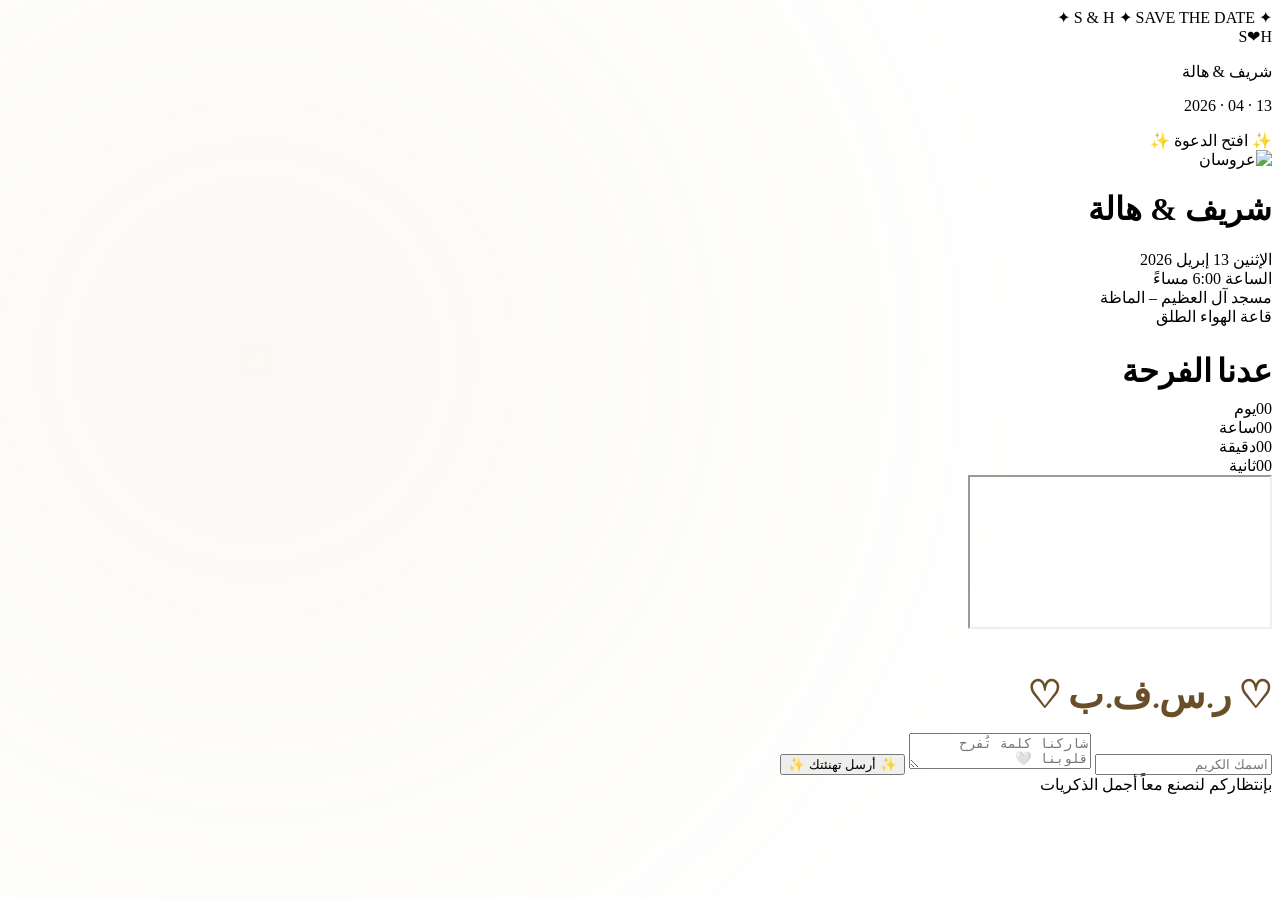
==== commit 25cf447b: "Update index.html" ====
--- a/index.html
+++ b/index.html
@@ -11,434 +11,7 @@
       href="https://fonts.googleapis.com/css2?family=Cinzel:wght@400;500;600;700;800&family=Great+Vibes&family=Amiri:ital,wght@0,400;0,700;1,400&display=swap"
       rel="stylesheet"
     />
-    <style>
-      * {
-        margin: 0;
-        padding: 0;
-        box-sizing: border-box;
-        -webkit-tap-highlight-color: transparent;
-      }
-
-      body {
-        background: linear-gradient(145deg, #1e1a1a 0%, #2a2420 100%);
-        font-family: "Amiri", serif;
-        display: flex;
-        justify-content: center;
-        align-items: center;
-        min-height: 100vh;
-        overflow-x: hidden;
-        padding: 16px;
-      }
-
-      .mobile-frame {
-        width: 100%;
-        max-width: 420px;
-        height: 85vh;
-        min-height: 700px;
-        background: rgba(253, 250, 241, 0.98);
-        position: relative;
-        border-radius: 56px;
-        box-shadow:
-          0 30px 60px rgba(0, 0, 0, 0.5),
-          0 0 0 8px rgba(200, 181, 123, 0.2);
-        overflow-y: auto;
-        overflow-x: hidden;
-        scrollbar-width: thin;
-        backdrop-filter: blur(2px);
-      }
-
-      .mobile-frame::-webkit-scrollbar {
-        width: 4px;
-        background: #e2d6c0;
-        border-radius: 10px;
-      }
-      .mobile-frame::-webkit-scrollbar-thumb {
-        background: var(--gold);
-        border-radius: 10px;
-      }
-
-      .floral-bg {
-        position: fixed;
-        top: 0;
-        left: 0;
-        width: 100%;
-        height: 100%;
-        background-image:
-          url("https://www.transparenttextures.com/patterns/aged-paper.png"),
-          radial-gradient(
-            circle at 10% 20%,
-            rgba(200, 181, 123, 0.05) 0%,
-            rgba(0, 0, 0, 0.02) 90%
-          );
-        pointer-events: none;
-        z-index: 0;
-      }
-
-      .content {
-        position: relative;
-        z-index: 2;
-        padding: 32px 22px 40px;
-        text-align: center;
-      }
-
-      .top-banner {
-        font-family: "Cinzel", serif;
-        letter-spacing: 5px;
-        font-size: 0.75rem;
-        color: #b59d5e;
-        margin-bottom: 20px;
-        font-weight: 600;
-        word-spacing: 4px;
-        background: rgba(255, 255, 240, 0.6);
-        display: inline-block;
-        padding: 6px 18px;
-        border-radius: 40px;
-        backdrop-filter: blur(4px);
-      }
-
-      .envelope-area {
-        margin: 30px 0 15px;
-        cursor: pointer;
-        transition: all 0.4s ease;
-      }
-
-      .envelope-3d {
-        position: relative;
-        width: 280px;
-        height: 190px;
-        margin: 0 auto;
-        transform-style: preserve-3d;
-        transition: transform 0.2s;
-      }
-      .envelope-3d:active {
-        transform: scale(0.97);
-      }
-
-      .paper-envelope {
-        position: relative;
-        width: 100%;
-        height: 100%;
-        background: #fcf5e6;
-        box-shadow: 0 25px 40px -12px rgba(0, 0, 0, 0.25);
-        border-radius: 8px 8px 12px 12px;
-        overflow: hidden;
-        border: 1px solid #e7ddc3;
-      }
-
-      .flap {
-        position: absolute;
-        top: 0;
-        left: 0;
-        width: 100%;
-        height: 100%;
-        clip-path: polygon(0% 0%, 100% 0%, 50% 55%);
-        background: linear-gradient(135deg, #f3ecd9, #e9dfc7);
-        transform-origin: top;
-        transition: transform 0.9s cubic-bezier(0.23, 1, 0.32, 1);
-        z-index: 10;
-        box-shadow: 0 4px 12px rgba(0, 0, 0, 0.05);
-      }
-
-      .seal-wax {
-        position: absolute;
-        bottom: 28px;
-        left: 50%;
-        transform: translateX(-50%);
-        width: 48px;
-        height: 48px;
-        background: radial-gradient(circle at 30% 30%, #881111, #4a0303);
-        border-radius: 50%;
-        z-index: 12;
-        box-shadow: 0 6px 14px rgba(0, 0, 0, 0.4);
-        display: flex;
-        align-items: center;
-        justify-content: center;
-        font-family: "Great Vibes", cursive;
-        font-size: 1.3rem;
-        color: #f7e5b5;
-        text-shadow: 0 1px 1px black;
-        transition:
-          opacity 0.5s ease,
-          transform 0.4s;
-        letter-spacing: 1px;
-      }
-
-      .inner-card-preview {
-        position: absolute;
-        top: 12px;
-        left: 12px;
-        width: calc(100% - 24px);
-        height: calc(100% - 65px);
-        background: white;
-        z-index: 5;
-        border-radius: 12px;
-        padding: 16px 8px;
-        transition: transform 1s cubic-bezier(0.34, 1.2, 0.64, 1);
-        box-shadow: 0 5px 14px rgba(0, 0, 0, 0.05);
-        display: flex;
-        flex-direction: column;
-        justify-content: center;
-        align-items: center;
-        border: 1px solid #f3e7cf;
-      }
-
-      .inner-card-preview p:first-child {
-        font-family: "Great Vibes", cursive;
-        font-size: 1.8rem;
-        color: #b1873a;
-      }
-      .inner-card-preview p:last-child {
-        font-family: "Cinzel", serif;
-        font-size: 0.7rem;
-        color: #ac985e;
-        letter-spacing: 2px;
-      }
-
-      .paper-envelope.opened .flap {
-        transform: rotateX(180deg);
-      }
-      .paper-envelope.opened .seal-wax {
-        opacity: 0;
-        transform: translateX(-50%) scale(0.2);
-        pointer-events: none;
-      }
-      .paper-envelope.opened .inner-card-preview {
-        transform: translateY(-125px) scale(1.08);
-        box-shadow: 0 20px 40px rgba(0, 0, 0, 0.2);
-      }
-
-      .tap-hint {
-        margin-top: 24px;
-        font-size: 0.7rem;
-        letter-spacing: 2px;
-        color: #aa9a6e;
-        font-family: "Cinzel", sans-serif;
-        animation: gentlePulse 1.8s infinite;
-      }
-
-      @keyframes gentlePulse {
-        0% {
-          opacity: 0.5;
-          transform: scale(0.96);
-        }
-        100% {
-          opacity: 1;
-          transform: scale(1);
-        }
-        50% {
-          opacity: 0.9;
-          transform: scale(1.02);
-        }
-      }
-
-      #main-invite {
-        display: none;
-        opacity: 0;
-        transition: opacity 1.2s ease-in-out;
-        margin-top: 16px;
-      }
-
-      .couple-avatar {
-        width: 110px;
-        margin: 0 auto 10px;
-        background: rgba(200, 181, 123, 0.15);
-        border-radius: 60px;
-        padding: 8px;
-      }
-      .couple-avatar img {
-        width: 100%;
-        border-radius: 60px;
-        filter: drop-shadow(0 8px 12px rgba(0, 0, 0, 0.1));
-      }
-
-      .couple-names {
-        font-family: "Great Vibes", cursive;
-        font-size: 3.7rem;
-        color: #26211a;
-        margin: 10px 0 5px;
-        text-shadow: 1px 2px 6px rgba(0, 0, 0, 0.05);
-        letter-spacing: 1px;
-      }
-
-      .gold-divider {
-        width: 100px;
-        height: 2px;
-        background: linear-gradient(
-          90deg,
-          transparent,
-          var(--gold),
-          var(--gold),
-          transparent
-        );
-        margin: 22px auto;
-      }
-
-      .wedding-date {
-        font-family: "Cinzel", serif;
-        font-weight: 600;
-        font-size: 1.1rem;
-        color: #4d3e2b;
-      }
-
-      .location-text {
-        font-size: 0.9rem;
-        color: #7f6e4a;
-        font-weight: 500;
-        margin-top: 8px;
-      }
-
-      .countdown-modern {
-        display: flex;
-        justify-content: center;
-        gap: 18px;
-        margin: 30px 0 20px;
-        flex-wrap: wrap;
-      }
-      .time-card {
-        background: rgba(255, 250, 240, 0.9);
-        backdrop-filter: blur(6px);
-        padding: 12px 6px;
-        min-width: 70px;
-        border-radius: 28px;
-        box-shadow: 0 12px 28px -8px rgba(0, 0, 0, 0.1);
-        border: 1px solid #ebdfc0;
-        transition: transform 0.2s;
-      }
-      .time-val {
-        font-size: 2rem;
-        font-weight: 800;
-        font-family: "Cinzel", serif;
-        color: #bf9f54;
-        line-height: 1;
-      }
-      .time-label {
-        font-size: 0.65rem;
-        letter-spacing: 1.5px;
-        color: #a8894b;
-        font-weight: 600;
-      }
-
-      .map-modern {
-        width: 100%;
-        height: 230px;
-        border-radius: 35px;
-        border: 3px solid white;
-        box-shadow: 0 15px 30px rgba(0, 0, 0, 0.1);
-        margin: 18px 0;
-      }
-
-      .rsvp-glow {
-        background: rgba(255, 248, 231, 0.7);
-        backdrop-filter: blur(8px);
-        padding: 24px 18px;
-        border-radius: 48px;
-        margin: 30px 0 20px;
-        border: 1px solid rgba(200, 181, 123, 0.6);
-        transition: all 0.3s;
-      }
-      .rsvp-input {
-        width: 100%;
-        padding: 14px 18px;
-        margin-bottom: 16px;
-        background: white;
-        border: 1px solid #e3d2b0;
-        border-radius: 60px;
-        font-family: "Amiri", serif;
-        font-size: 1rem;
-        text-align: center;
-        transition: 0.2s;
-      }
-      .rsvp-input:focus {
-        border-color: var(--gold);
-        outline: none;
-        box-shadow: 0 0 0 3px rgba(200, 181, 123, 0.4);
-      }
-      textarea.rsvp-input {
-        border-radius: 28px;
-        resize: vertical;
-        text-align: right;
-      }
-      .rsvp-btn {
-        width: 100%;
-        padding: 14px;
-        background: linear-gradient(105deg, #896e3a, #c8b57b);
-        border: none;
-        border-radius: 50px;
-        font-family: "Cinzel", serif;
-        font-weight: bold;
-        color: white;
-        font-size: 1rem;
-        letter-spacing: 1px;
-        cursor: pointer;
-        transition: 0.3s;
-        box-shadow: 0 8px 18px rgba(128, 93, 23, 0.3);
-      }
-      .rsvp-btn:active {
-        transform: scale(0.97);
-        background: linear-gradient(105deg, #7c5d2a, #a2854c);
-      }
-
-      .floating-icon {
-        margin: 18px auto;
-        width: 36px;
-        height: 36px;
-        background: url("https://cdn-icons-png.flaticon.com/512/2917/2917995.png")
-          no-repeat center;
-        background-size: contain;
-        opacity: 0.4;
-        animation: floaty 3s infinite;
-      }
-      @keyframes floaty {
-        0%,
-        100% {
-          transform: translateY(0);
-        }
-        50% {
-          transform: translateY(-6px);
-        }
-      }
-
-      :root {
-        --gold: #c8b57b;
-      }
-
-      .footer-note {
-        font-size: 0.65rem;
-        color: #b3a074;
-        margin: 30px 0 15px;
-        text-align: center;
-      }
-
-      @keyframes fadeSlideUp {
-        0% {
-          opacity: 0;
-          transform: translateY(20px);
-        }
-        100% {
-          opacity: 1;
-          transform: translateY(0px);
-        }
-      }
-
-      /* تنسيق خاص للعداد عندما يكون قريب من الصفر */
-      .time-card.near-zero {
-        background: linear-gradient(135deg, #fff8e7, #ffe8c7);
-        border-color: #d4a54a;
-      }
-      .near-zero .time-val {
-        color: #c4902e;
-        animation: pulse-gold 1s infinite;
-      }
-      @keyframes pulse-gold {
-        0%,
-        100% {
-          text-shadow: 0 0 0px rgba(200, 150, 70, 0);
-        }
-        50% {
-          text-shadow: 0 0 8px rgba(200, 150, 70, 0.5);
-        }
-      }
-    </style>
+    <link rel="stylesheet" href="3.css" />
   </head>
   <body>
     <div class="mobile-frame">
@@ -605,30 +178,128 @@
         setInterval(updateCountdown, 1000);
 
         // =========================
-        // فتح الدعوة
-        // =========================
+        // ========== أنيميشن فتح الظرف ==========
         const envelopeDiv = document.getElementById("dynamicEnvelope");
         const triggerArea = document.getElementById("envelopeTrigger");
         const mainInvite = document.getElementById("main-invite");
-
-        let opened = false;
+        let isOpened = false;
+        let openingProgress = false;
 
         function openInvitation() {
-          if (opened) return;
-
+          if (isOpened || openingProgress) return;
+          openingProgress = true;
+
+          // إضافة كلاس الفتح
           envelopeDiv.classList.add("opened");
 
+          // بعد اكتمال حركة فتح الظرف
           setTimeout(() => {
-            triggerArea.style.display = "none";
-            mainInvite.style.display = "block";
-            mainInvite.style.opacity = "1";
-          }, 800);
-
-          opened = true;
-        }
-
+            if (triggerArea) {
+              triggerArea.style.transition =
+                "opacity 0.8s ease, transform 0.7s ease";
+              triggerArea.style.opacity = "0";
+              triggerArea.style.transform = "translateY(-35px)";
+            }
+
+            setTimeout(() => {
+              if (triggerArea) triggerArea.style.display = "none";
+              mainInvite.style.display = "block";
+
+              // إظهار الدعوة مع تأثير Fade
+              setTimeout(() => {
+                mainInvite.style.opacity = "1";
+                // إضافة أنيميشن للعناصر الداخلية
+                const animatedElements = document.querySelectorAll(
+                  "#main-invite .couple-names, #main-invite .countdown-modern, #main-invite .map-modern, #main-invite .rsvp-glow, #main-invite .couple-avatar",
+                );
+                animatedElements.forEach((el, idx) => {
+                  el.style.animation = `fadeSlideUp 0.5s ease forwards ${idx * 0.08}s`;
+                  el.style.opacity = "0";
+                  el.style.animationFillMode = "forwards";
+                });
+                // إعادة تشغيل العداد مرة أخرى لضمان تحديثه بعد ظهوره
+                updateCountdown();
+              }, 30);
+              openingProgress = false;
+              isOpened = true;
+            }, 800);
+          }, 1000);
+        }
+
+        // ربط الحدث
         if (triggerArea) {
           triggerArea.addEventListener("click", openInvitation);
+        }
+
+        // ========== وظيفة RSVP مع رسالة تأكيد جذابة ==========
+        function sendRSVP() {
+          const nameInput = document.getElementById("guestName");
+          const msgInput = document.getElementById("guestMessage");
+          const nameVal = nameInput.value.trim();
+          const msgVal = msgInput.value.trim();
+
+          if (nameVal === "") {
+            alert("💌 من فضلك اكتب اسمك الكريم ليكتمل فرحنا بك.");
+            nameInput.focus();
+            return;
+          }
+
+          let confirmMsg = `🌹 شكراً جزيلاً ${nameVal}! 🌹\nتم استلام تهنئتك بنجاح.`;
+          if (msgVal !== "") {
+            confirmMsg += `\nرسالتك: "${msgVal.substring(0, 60)}"`;
+          }
+          confirmMsg += `\n\nننتظرك يوم 13 إبريل 2026 بفارغ الصبر 🤍`;
+          alert(confirmMsg);
+
+          // تفريغ الحقول
+          nameInput.value = "";
+          msgInput.value = "";
+          nameInput.focus();
+
+          // تغيير مؤقت لزر الإرسال
+          const btn = document.getElementById("sendRsvpBtn");
+          const originalText = btn.innerText;
+          btn.innerText = "✓ تم الإرسال 🕊️";
+          setTimeout(() => {
+            btn.innerText = originalText;
+          }, 2000);
+        }
+
+        const rsvpBtn = document.getElementById("sendRsvpBtn");
+        if (rsvpBtn) {
+          rsvpBtn.addEventListener("click", sendRSVP);
+        }
+
+        // التحقق من صحة صورة الأيقونة
+        const coupleImg = document.querySelector(".couple-avatar img");
+        if (coupleImg) {
+          coupleImg.onerror = function () {
+            this.src =
+              "https://cdn-icons-png.flaticon.com/512/3171/3171920.png";
+          };
+        }
+
+        // إضافة تأثيرات خلفية ديناميكية إضافية
+        const bgDecor = document.createElement("div");
+        bgDecor.style.position = "absolute";
+        bgDecor.style.top = "0";
+        bgDecor.style.left = "0";
+        bgDecor.style.width = "100%";
+        bgDecor.style.height = "100%";
+        bgDecor.style.pointerEvents = "none";
+        bgDecor.style.background =
+          "radial-gradient(circle at 20% 40%, rgba(200,181,123,0.08) 0%, transparent 70%)";
+        document.querySelector(".mobile-frame").appendChild(bgDecor);
+
+        // أنيميشن تحويم الختم الشمعي
+        const wax = document.querySelector(".seal-wax");
+        if (wax) {
+          wax.addEventListener("mouseenter", () => {
+            if (!isOpened) wax.style.transform = "translateX(-50%) scale(1.05)";
+          });
+          wax.addEventListener("mouseleave", () => {
+            if (!isOpened) wax.style.transform = "translateX(-50%) scale(1)";
+          });
         }
 
         // =========================
